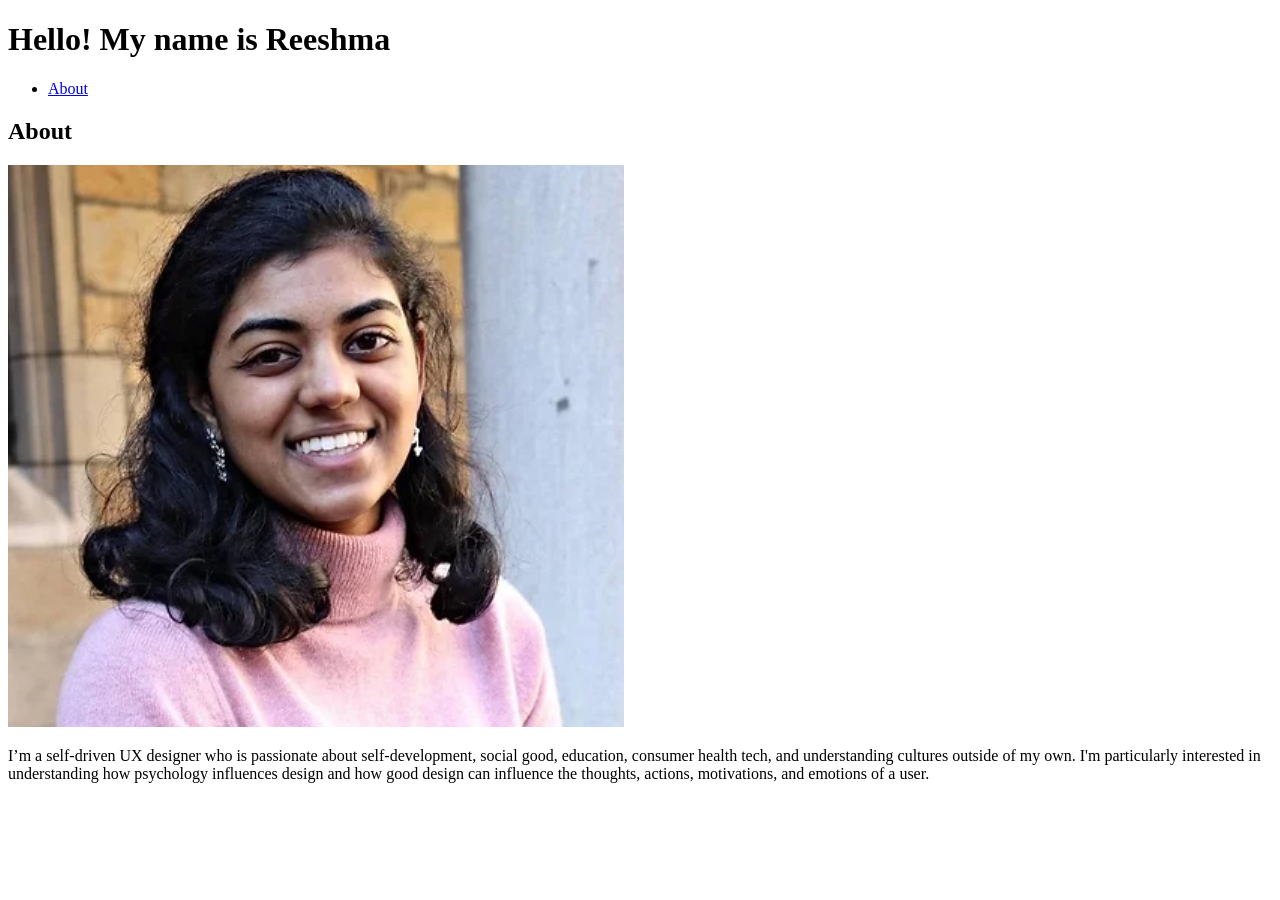
==== index.html @ 5dee95d4 "index.html" ====
<!DOCTYPE html>
<html>
    <head>
        <title>Problem Set 1</title>
    </head>
    
    <body>
        <header>
            <h1>Hello! My name is Reeshma</h1>
            <nav>
                <ul>
                    <li><a href="#about">About</a></li>
                </ul>
            </nav>
        </header>

        <article>
            <h2 id="about">About</h2>
            <img src="profile-pic.png" alt="Profile Picture">
            <p>I’m a self-driven UX designer who is passionate 
                about self-development, social good, education, 
                consumer health tech, and understanding cultures 
                outside of my own. I'm particularly interested 
                in understanding how psychology influences design 
                and how good design can influence the thoughts, 
                actions, motivations, and emotions of a user.</p>
        </article>
    </body>
</html>
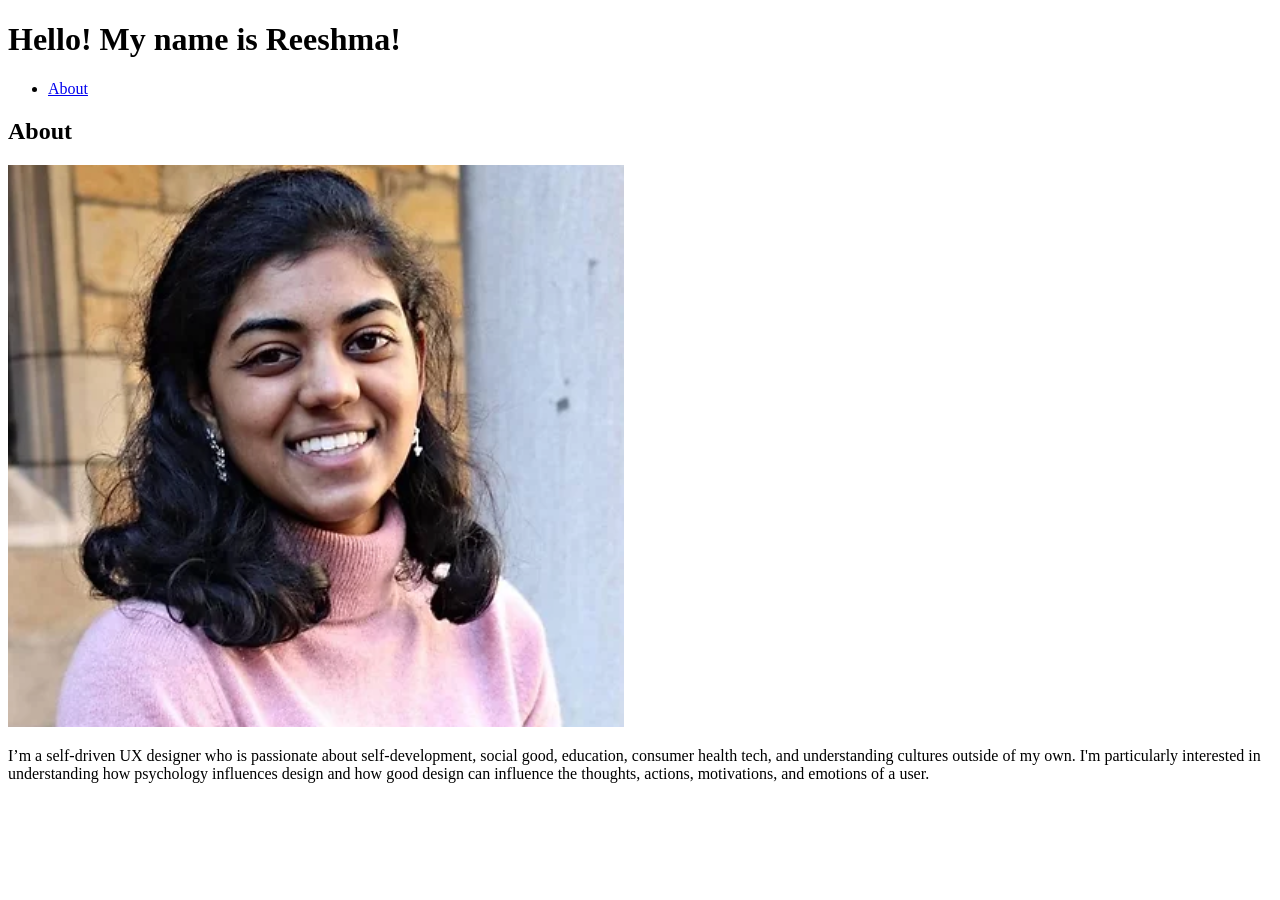
==== commit af729287: "exclamation mark!" ====
--- a/index.html
+++ b/index.html
@@ -6,7 +6,7 @@
     
     <body>
         <header>
-            <h1>Hello! My name is Reeshma</h1>
+            <h1>Hello! My name is Reeshma!</h1>
             <nav>
                 <ul>
                     <li><a href="#about">About</a></li>
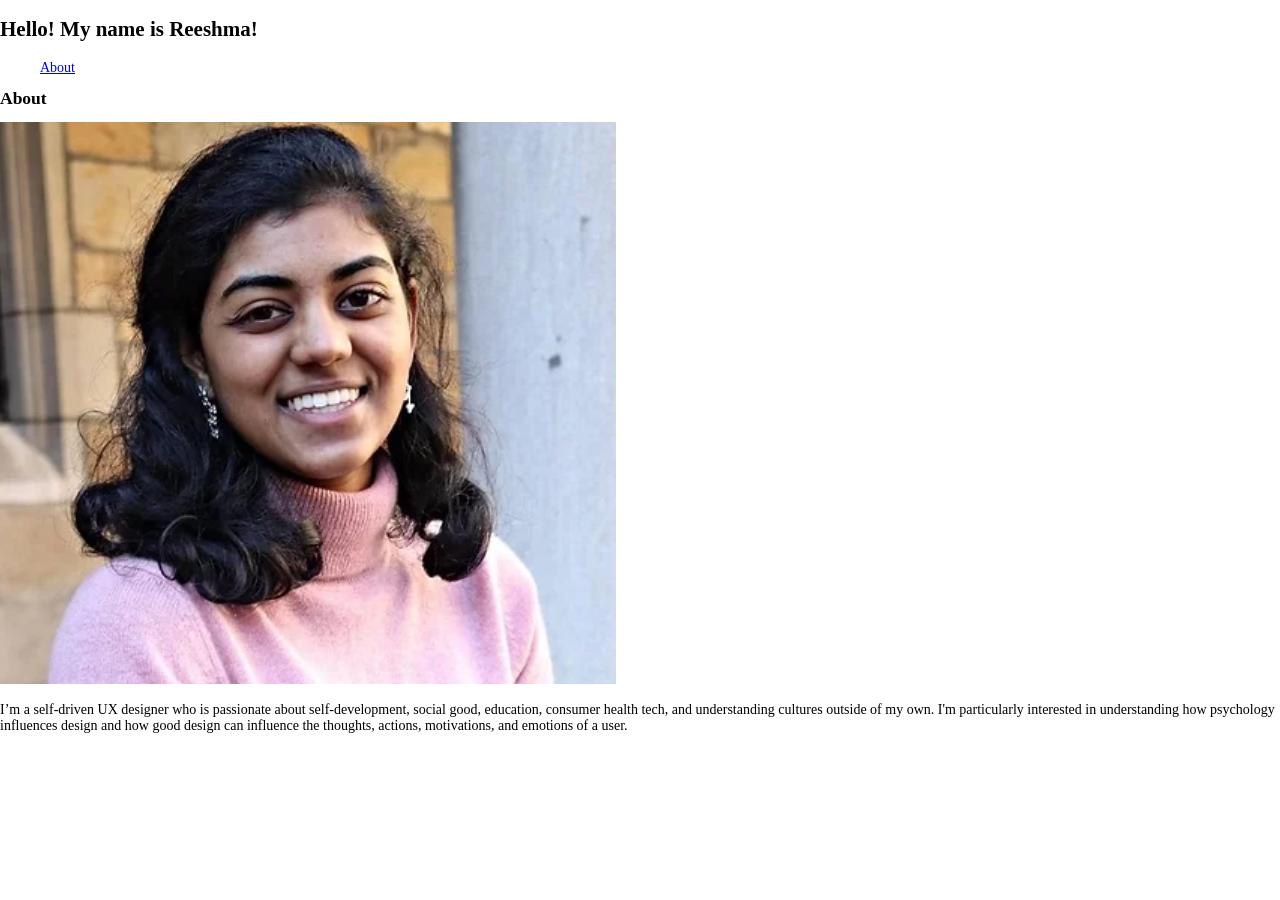
==== commit cde8e640: "css created" ====
--- a/index.html
+++ b/index.html
@@ -1,7 +1,8 @@
 <!DOCTYPE html>
 <html>
     <head>
-        <title>Problem Set 1</title>
+        <title>Problem Set 2</title>
+        <link rel="stylesheet" href="style.css">
     </head>
     
     <body>
--- a/style.css
+++ b/style.css
@@ -0,0 +1,19 @@
+body{
+    font-size: 14px;
+    margin: 0;
+    padding: 0;
+}
+h1{
+    font-size: 1.5em;
+    line-height: 1.5;
+}
+
+h2{
+    font-size: 1.25em;
+    line-height: 1;
+}
+
+ul li {
+    list-style-type: none;
+}
+
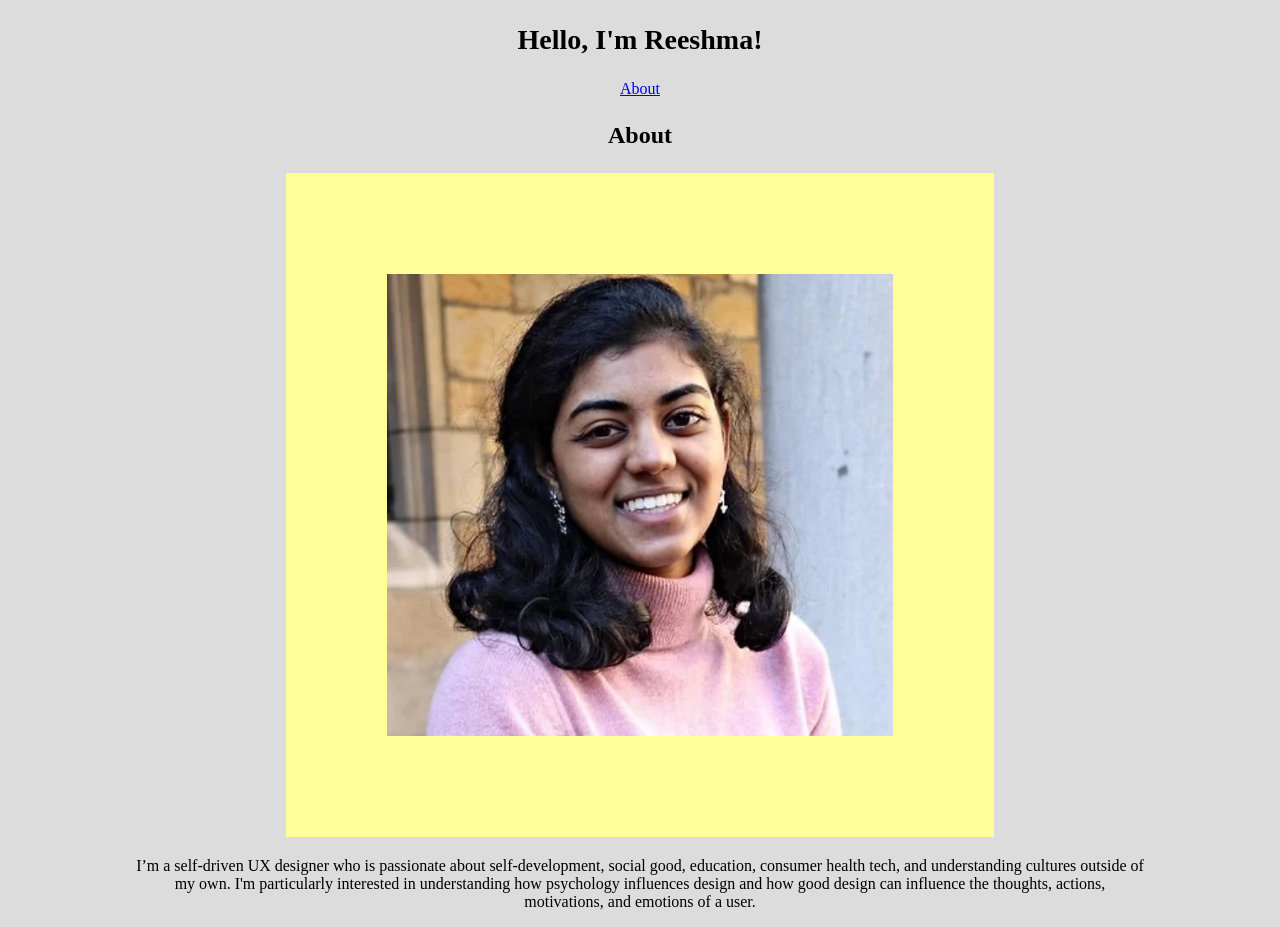
==== commit 11d32fb0: "edited css and html" ====
--- a/index.html
+++ b/index.html
@@ -7,7 +7,7 @@
     
     <body>
         <header>
-            <h1>Hello! My name is Reeshma!</h1>
+            <h1>Hello, I'm Reeshma!</h1>
             <nav>
                 <ul>
                     <li><a href="#about">About</a></li>
@@ -15,8 +15,8 @@
             </nav>
         </header>
 
-        <article>
-            <h2 id="about">About</h2>
+        <article id="about">
+            <h2>About</h2>
             <img src="profile-pic.png" alt="Profile Picture">
             <p>I’m a self-driven UX designer who is passionate 
                 about self-development, social good, education, 
--- a/style.css
+++ b/style.css
@@ -1,19 +1,30 @@
 body{
-    font-size: 14px;
-    margin: 0;
-    padding: 0;
+    font-size: 16px;
+    text-align: center;
+    background-color: #DCDCDC;
 }
 h1{
+    font-size: 1.75em;
+    line-height: 1.5;
+}
+
+h2{
     font-size: 1.5em;
     line-height: 1.5;
 }
 
-h2{
-    font-size: 1.25em;
-    line-height: 1;
+ul {
+    list-style-type: none;
+    padding: 0;
 }
 
-ul li {
-    list-style-type: none;
+#about {
+    padding-left: 10%;
+    padding-right: 10%;
 }
 
+img {
+    background-color: #FFFF99;
+    padding: 10%;
+    width: 50%;
+}
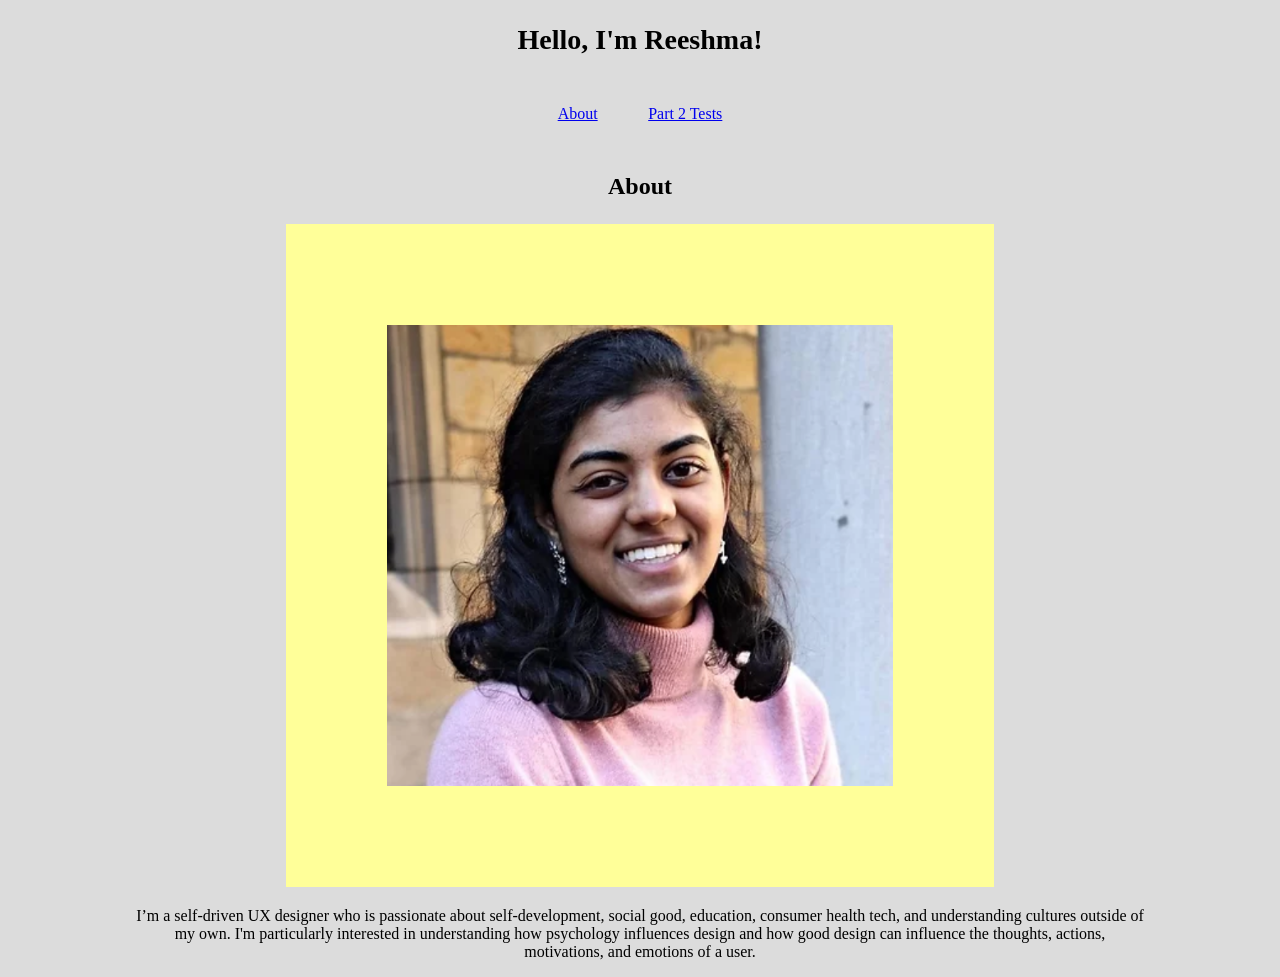
==== commit 207c2e1b: "javascript problems" ====
--- a/index.html
+++ b/index.html
@@ -11,6 +11,7 @@
             <nav>
                 <ul>
                     <li><a href="#about">About</a></li>
+                    <li><a href="ps2-tests.html">Part 2 Tests</a></li>
                 </ul>
             </nav>
         </header>
--- a/style.css
+++ b/style.css
@@ -16,6 +16,13 @@
 ul {
     list-style-type: none;
     padding: 0;
+    display: flex;
+    flex-direction: row;
+    justify-content: center;
+}
+
+li {
+    padding: 2%;
 }
 
 #about {
